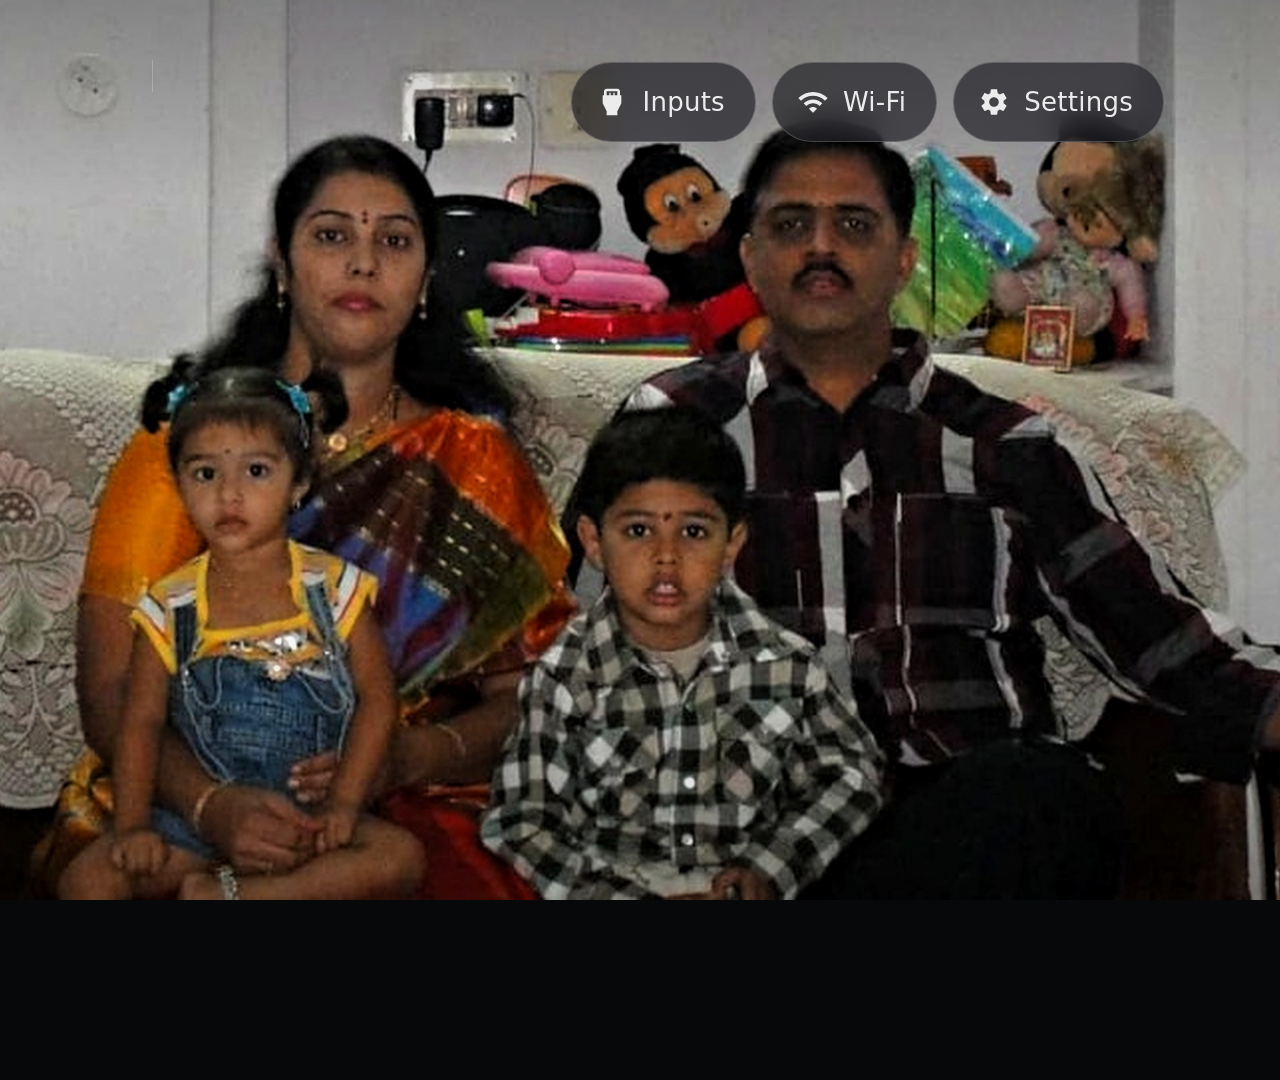
==== app/index.html @ 7e52012f "Checkpoint: Enhanced family wallpaper, neat dock padding, v1.0.9 deployed" ====
<!DOCTYPE html>
<html lang="en">
<head>
  <meta charset="utf-8">
  <title>Home</title>
  <link rel="stylesheet" href="style.css">
</head>
<body>

  <!-- Full-screen cinematic wallpaper -->
  <div id="wallpaper">
    <img id="wallpaperImg" src="assets/wallpaper.jpg?v=5" alt="" />
  </div>

  <!-- Gradient overlay: darkens top (header) and bottom (dock) for readability -->
  <div id="overlay"></div>

  <!-- Ambient colour glow — two layers crossfade for smooth colour transitions -->
  <div id="ambientA" class="ambient"></div>
  <div id="ambientB" class="ambient"></div>

  <!-- ── Header ── clock/date left · pill buttons right ──────────────────── -->
  <header>
    <div id="leftBlock">
      <div id="greeting"></div>
      <div id="timeRow">
        <span id="clock"></span><span id="ampm"></span><span class="divider"></span><span id="date"></span>
      </div>
    </div>
    <div id="topButtons">
      <div class="pill" id="btnInputs">
        <svg viewBox="0 0 24 24"><path d="M18,7V4c0,-1.1 -0.9,-2 -2,-2H8C6.9,2 6,2.9 6,4v3H5v6l3,6v3h8v-3l3,-6V7H18zM8,4h8v3h-2V5h-1v2h-2V5h-1v2H8V4z"/></svg>
        <span>Inputs</span>
      </div>
      <div class="pill" id="btnWifi">
        <svg viewBox="0 0 24 24"><path d="M1,9l2,2c4.97,-4.97 13.030,-4.97 18,0l2,-2C16.93,2.93 7.08,2.93 1,9zM9,17l3,3 3,-3c-1.65,-1.66 -4.34,-1.66 -6,0zM5,13l2,2c2.76,-2.76 7.24,-2.76 10,0l2,-2C15.14,9.14 8.87,9.14 5,13z"/></svg>
        <span id="wifiLabel">Wi-Fi</span>
      </div>
      <div class="pill" id="btnSettings">
        <svg viewBox="0 0 24 24"><path d="M19.14,12.94c0.04,-0.3 0.06,-0.61 0.06,-0.94c0,-0.32 -0.02,-0.64 -0.07,-0.94l2.030,-1.58c0.18,-0.14 0.23,-0.41 0.12,-0.61l-1.92,-3.32c-0.12,-0.22 -0.37,-0.29 -0.59,-0.22l-2.39,0.96c-0.5,-0.38 -1.03,-0.7 -1.62,-0.94L14.4,2.81c-0.04,-0.24 -0.24,-0.41 -0.48,-0.41h-3.84c-0.24,0 -0.43,0.17 -0.47,0.41L9.25,5.35C8.66,5.59 8.12,5.92 7.63,6.29L5.24,5.33c-0.22,-0.08 -0.47,0 -0.59,0.22L2.74,8.87C2.62,9.08 2.66,9.34 2.86,9.48l2.030,1.58C4.84,11.36 4.8,11.69 4.8,12s0.02,0.64 0.07,0.94l-2.030,1.58c-0.18,0.14 -0.23,0.41 -0.12,0.61l1.92,3.32c0.12,0.22 0.37,0.29 0.59,0.22l2.39,-0.96c0.5,0.38 1.03,0.7 1.62,0.94l0.36,2.54c0.05,0.24 0.24,0.41 0.48,0.41h3.84c0.24,0 0.44,-0.17 0.47,-0.41l0.36,-2.54c0.59,-0.24 1.13,-0.56 1.62,-0.94l2.39,0.96c0.22,0.08 0.47,0 0.59,-0.22l1.92,-3.32c0.12,-0.22 0.07,-0.47 -0.12,-0.61L19.14,12.94zM12,15.6c-1.98,0 -3.6,-1.62 -3.6,-3.6s1.62,-3.6 3.6,-3.6s3.6,1.62 3.6,3.6S13.98,15.6 12,15.6z"/></svg>
        <span>Settings</span>
      </div>
    </div>
  </header>

  <!-- Selected dock-app name — appears above the dock, fades when scrolled into grid -->
  <div id="hero"></div>

  <!-- Scrollable stage: glass-morphic dock band · tile grid · focus glass ring -->
  <div id="viewport">
    <div id="stage">
      <div id="dockBand"></div>
      <div id="tiles"></div>
      <div id="glass"></div>
    </div>
  </div>

  <!-- HDMI / Live-TV dropdown -->
  <div id="inputsPanel" class="hidden"></div>

  <!-- Ephemeral toast message -->
  <div id="toast"></div>

  <script src="config.js"></script>
  <script src="apps.js"></script>
  <script src="app.js"></script>
</body>
</html>
---- app/style.css ----
/* ============================================================
   webos-vibehack — Premium UI  (Apple TV-inspired redesign)
   Fixed 1920 × 1080 px canvas — LG webOS 25
   ============================================================ */

/* ── Font ─────────────────────────────────────────────────── */

@font-face {
  font-family: 'Outfit';
  src: url('fonts/outfit.ttf') format('truetype');
  font-weight: 100 900;
}

*, *::before, *::after { box-sizing: border-box; margin: 0; padding: 0; }

html, body {
  width: 1920px;
  height: 1080px;
  overflow: hidden;
  background: #07080a;
  color: #fff;
  font-family: 'Outfit', system-ui, sans-serif;
  cursor: default;
  -webkit-font-smoothing: antialiased;
}

/* ── Cinematic wallpaper ──────────────────────────────────── */

#wallpaper {
  position: absolute;
  inset: 0;
  z-index: 0;
  background: #07070a;
  overflow: hidden;
  will-change: opacity;
  animation: wpFadeIn 600ms ease-out both;
}

#wallpaper img {
  width: 100%;
  height: 100%;
  object-fit: cover;
  display: block;
}

@keyframes wpFadeIn {
  from { opacity: 0; }
  to   { opacity: 1; }
}

/* ── Gradient overlay ─────────────────────────────────────── */
/*  Top band: subtle darkening for header legibility            */
/*  Centre: clear for wallpaper glow                            */
/*  Bottom: gentle darkening for dock contrast                  */

#overlay {
  position: absolute;
  inset: 0;
  z-index: 1;
  pointer-events: none;
  background:
    linear-gradient(
      to bottom,
      rgba(0, 0, 0, 0.28)  0%,
      rgba(0, 0, 0, 0.00) 22%,
      rgba(0, 0, 0, 0.00) 65%,
      rgba(0, 0, 0, 0.18) 100%
    );
}

/* ── Ambient colour glow ──────────────────────────────────── */

.ambient {
  position: absolute;
  inset: 0;
  z-index: 2;
  opacity: 0;
  pointer-events: none;
  transition: opacity 700ms ease;
}

/* ── Header ───────────────────────────────────────────────── */

header {
  position: absolute;
  top: 58px;
  left: 116px;
  right: 116px;
  display: flex;
  justify-content: space-between;
  align-items: flex-start;
  z-index: 10;
  /* entrance animation — fires once on load */
  animation: hdrIn 560ms cubic-bezier(0.25, 0.8, 0.3, 1) 120ms both;
  /* scroll-hide transition — controlled by body.scrolled */
  transition: opacity 300ms ease, transform 380ms cubic-bezier(0.25, 0.8, 0.3, 1);
}

@keyframes hdrIn {
  from { opacity: 0; transform: translateY(-14px); }
  to   { opacity: 1; transform: none; }
}

body.scrolled header {
  opacity: 0;
  transform: translateY(-44px);
  pointer-events: none;
}

/* ── Greeting ─────────────────────────────────────────────── */

#greeting {
  font-size: 18px;
  font-weight: 500;
  letter-spacing: 0.16em;
  text-transform: uppercase;
  color: rgba(255, 255, 255, 0.55);
  margin-left: 4px;
  margin-bottom: 6px;
}

/* ── Time row: clock · am/pm · divider · date ────────────── */

#timeRow {
  display: flex;
  align-items: baseline;
  line-height: 1;
}

#clock {
  font-size: 88px;
  font-weight: 300;
  letter-spacing: -0.04em;
  line-height: 0.94;
  color: #fff;
  text-shadow: 0 2px 28px rgba(0, 0, 0, 0.5);
}

#ampm {
  font-size: 22px;
  font-weight: 400;
  letter-spacing: 0.06em;
  text-transform: uppercase;
  color: rgba(255, 255, 255, 0.65);
  margin: 0 26px 0 10px;
}

.divider {
  width: 1px;
  height: 32px;
  margin: 0 26px 0 0;
  background: rgba(255, 255, 255, 0.22);
  flex-shrink: 0;
  transform: translateY(-4px);
}

#date {
  font-size: 22px;
  font-weight: 400;
  letter-spacing: 0.12em;
  text-transform: uppercase;
  color: rgba(255, 255, 255, 0.65);
  transform: translateY(-4px);
  white-space: pre;
}

/* ── Pill buttons ─────────────────────────────────────────── */

#topButtons { display: flex; gap: 16px; padding-top: 4px; }

.pill {
  display: flex;
  align-items: center;
  height: 80px;
  padding: 0 30px 0 24px;
  border-radius: 40px;
  border: 1px solid rgba(255, 255, 255, 0.18);
  background: rgba(28, 28, 34, 0.65);
  /* backdrop blur — graceful no-op if unsupported on webOS */
  backdrop-filter: blur(16px) saturate(1.4);
  -webkit-backdrop-filter: blur(16px) saturate(1.4);
  color: rgba(255, 255, 255, 0.90);
  font-size: 26px;
  font-weight: 400;
  letter-spacing: 0.01em;
  white-space: nowrap;
  transition:
    background 160ms ease,
    color      160ms ease,
    border-color 160ms ease,
    transform  200ms cubic-bezier(0.34, 1.56, 0.64, 1);
}

.pill svg {
  width: 32px;
  height: 32px;
  margin-right: 14px;
  fill: currentColor;
  flex-shrink: 0;
}

.pill.focused {
  background: rgba(255, 255, 255, 0.98);
  border-color: transparent;
  color: #000;
  transform: scale(1.05);
}

/* ── Hero — selected dock-app name ───────────────────────── */

#hero {
  position: absolute;
  left: 204px;
  font-size: 56px;
  font-weight: 400;
  letter-spacing: 0.01em;
  color: #ffffff;
  white-space: nowrap;
  z-index: 8;
  opacity: 0;
  pointer-events: none;
  text-shadow: 0 2px 24px rgba(0, 0, 0, 0.85), 0 0 12px rgba(0, 0, 0, 0.70);
  transition: opacity 180ms ease, transform 180ms cubic-bezier(0.25, 0.8, 0.3, 1);
}

/* ── Scrollable stage ─────────────────────────────────────── */

#viewport {
  position: absolute;
  inset: 0;
  overflow: hidden;
  z-index: 5;
}

#stage {
  position: absolute;
  inset: 0;
  transition: transform 430ms cubic-bezier(0.25, 0.8, 0.3, 1);
}

/* ── Glassmorphic dock band (hidden for floating icon style) ─ */

#dockBand {
  display: none !important;
}

/* ── App tiles ────────────────────────────────────────────── */

.item {
  position: absolute;
  width: 340px;
  height: 200px;
  opacity: 0;
  transform: translateY(18px);
  transition:
    opacity  360ms ease,
    transform 360ms cubic-bezier(0.2, 0.85, 0.3, 1),
    left 300ms cubic-bezier(0.25, 0.8, 0.3, 1),
    top  300ms cubic-bezier(0.25, 0.8, 0.3, 1);
}

.item.shown { opacity: 1; transform: none; }

/* Dock row — name label is replaced by the hero text */
.item.dock .name { display: none; }

/* ── Card (floating icon tile) ────────────────────────────── */

.card {
  position: relative;
  width: 340px;
  height: 200px;
  border-radius: 30px;
  overflow: hidden;
  background: #18181e;
  /* Floating drop shadow */
  box-shadow:
    0 16px 36px rgba(0, 0, 0, 0.45),
    0  4px 12px rgba(0, 0, 0, 0.25);
  transition:
    transform  240ms cubic-bezier(0.34, 1.40, 0.60, 1),
    box-shadow 240ms ease;
}

/* Subtle inner rim so black icons read against wallpaper */
.card::after {
  content: '';
  position: absolute;
  inset: 0;
  border-radius: 30px;
  box-shadow: inset 0 0 0 1px rgba(255, 255, 255, 0.12);
  pointer-events: none;
}

/* Focus: floats upward and scales with high-end glow */
.item.focused .card {
  transform: scale(1.10);
  box-shadow:
    0 26px 56px rgba(0, 0, 0, 0.60),
    0  6px 18px rgba(0, 0, 0, 0.35);
  transition:
    transform  260ms cubic-bezier(0.34, 1.56, 0.64, 1),
    box-shadow 260ms ease;
}

/* App icon — centered with neat padding so logos breathe and never touch the edges */
.card img {
  position: absolute;
  top: 50%;
  left: 50%;
  height: 70%;
  width: auto;
  max-width: 80%;
  object-fit: contain;
  transform: translate(-50%, -50%);
  will-change: transform;
}

/* Transparent glyph icons (system apps) */
.card.glyph {
  background: rgba(255, 255, 255, 0.14);
  backdrop-filter: blur(20px);
  -webkit-backdrop-filter: blur(20px);
}

.card.glyph img {
  height: 54%;
  max-width: 54%;
}

/* ── App name label (grid rows only) ─────────────────────── */

.name {
  height: 42px;
  margin-top: 14px;
  color: rgba(255, 255, 255, 0.88);
  font-size: 25px;
  font-weight: 400;
  letter-spacing: 0.02em;
  text-align: center;
  white-space: nowrap;
  overflow: hidden;
  text-overflow: ellipsis;
  opacity: 0;
  transform: translateY(-8px);
  transition: opacity 200ms ease, transform 200ms ease;
  text-shadow: 0 1px 10px rgba(0, 0, 0, 0.65);
}

.item.focused .name { opacity: 1; transform: translateY(6px); }

/* ── Tile rearranging ─────────────────────────────────────── */

.item.moving { z-index: 20; }

.item.moving .card {
  box-shadow: 0 28px 64px rgba(0, 0, 0, 0.70);
  animation: wiggle 250ms ease-in-out infinite alternate;
}

@keyframes wiggle {
  from { transform: scale(1.1) rotate(-1.6deg); }
  to   { transform: scale(1.1) rotate( 1.6deg); }
}

body.editing #glass { opacity: 0 !important; }

/* ── Floating glass focus ring ────────────────────────────── */

#glass {
  position: absolute;
  left: 0;
  top: 0;
  border-radius: 44px;
  border: 3.5px solid rgba(255, 255, 255, 0.88);
  background: linear-gradient(
    180deg,
    rgba(255, 255, 255, 0.22)  0%,
    rgba(255, 255, 255, 0.04) 100%
  );
  box-shadow:
    0 0 20px rgba(255, 255, 255, 0.30),
    0 14px 44px rgba(0, 0, 0, 0.50);
  overflow: hidden;
  opacity: 0;
  pointer-events: none;
  /* spring transition — the ring "throws" to the next tile */
  transition: opacity 180ms ease, transform 500ms cubic-bezier(0.25, 1.40, 0.38, 1);
}

/* Top specular highlight inside the glass ring */
#glass::before {
  content: '';
  position: absolute;
  left: 0; right: 0; top: 0;
  height: 44%;
  background: linear-gradient(180deg, rgba(255, 255, 255, 0.38) 0%, rgba(255, 255, 255, 0) 100%);
  border-radius: 44px 44px 0 0;
  pointer-events: none;
}

/* ── Inputs dropdown panel ────────────────────────────────── */

#inputsPanel {
  position: absolute;
  z-index: 20;
  padding: 10px;
  border-radius: 30px;
  border: 1px solid rgba(255, 255, 255, 0.11);
  background: rgba(12, 12, 18, 0.92);
  backdrop-filter: blur(22px);
  -webkit-backdrop-filter: blur(22px);
  box-shadow: 0 16px 56px rgba(0, 0, 0, 0.60);
  transform-origin: top left;
  transition: opacity 200ms ease, transform 220ms cubic-bezier(0.25, 0.8, 0.3, 1);
}

#inputsPanel.hidden {
  opacity: 0;
  transform: translateY(-12px) scaleY(0.93);
  pointer-events: none;
}

.inputRow {
  display: flex;
  align-items: center;
  height: 78px;
  padding: 0 26px;
  border-radius: 22px;
  font-size: 27px;
  font-weight: 400;
  white-space: nowrap;
  color: rgba(255, 255, 255, 0.86);
  transition: background 150ms ease, color 150ms ease;
}

.inputRow svg { width: 36px; height: 36px; margin-right: 18px; fill: currentColor; }

.inputRow.focused { background: rgba(255, 255, 255, 0.94); color: #000; }

.separator { height: 1px; margin: 8px 26px; background: rgba(255, 255, 255, 0.09); }

/* ── Toast ────────────────────────────────────────────────── */

#toast {
  position: absolute;
  left: 50%;
  bottom: 68px;
  padding: 18px 46px;
  border-radius: 34px;
  background: rgba(16, 16, 22, 0.92);
  border: 1px solid rgba(255, 255, 255, 0.09);
  backdrop-filter: blur(18px);
  -webkit-backdrop-filter: blur(18px);
  font-size: 25px;
  font-weight: 400;
  color: rgba(255, 255, 255, 0.90);
  opacity: 0;
  transform: translateX(-50%);
  transition: opacity 200ms ease;
  z-index: 30;
  pointer-events: none;
}

#toast.shown { opacity: 1; }

/* ── Reduced motion ───────────────────────────────────────── */

@media (prefers-reduced-motion: reduce) {
  *, *::before, *::after {
    animation-duration: 0.01ms !important;
    animation-iteration-count: 1 !important;
    transition-duration: 0.01ms !important;
  }
}
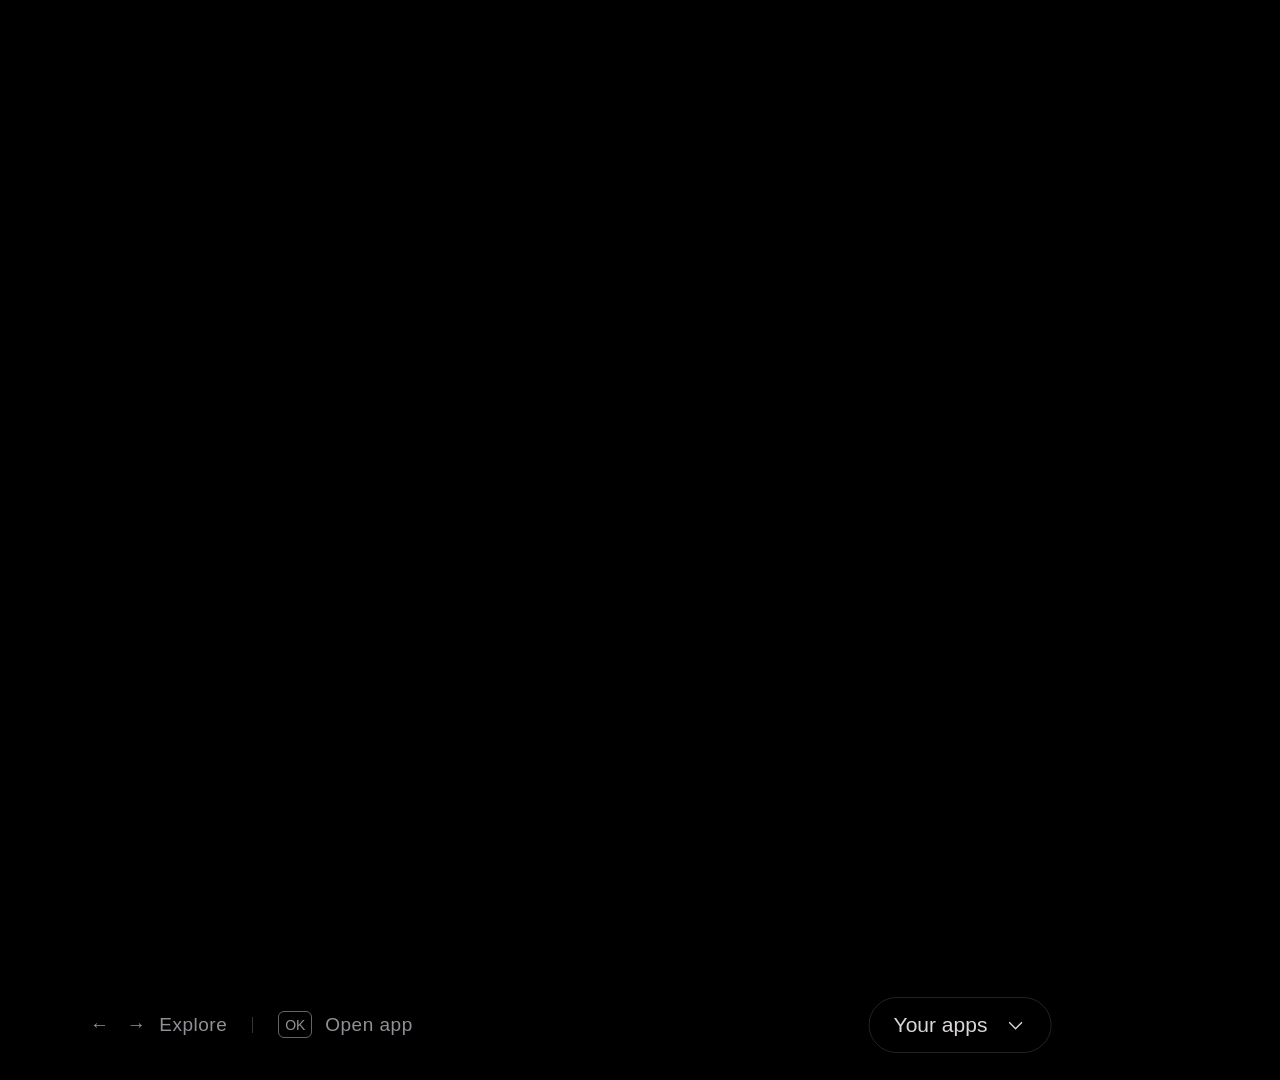
==== commit 7ed4d653: "Release cinematic webOS launcher redesign v1.2.0" ====
--- a/app/index.html
+++ b/app/index.html
@@ -2,67 +2,67 @@
 <html lang="en">
 <head>
   <meta charset="utf-8">
-  <title>Home</title>
+  <meta name="viewport" content="width=device-width, initial-scale=1">
+  <meta name="color-scheme" content="dark">
+  <title>Home — Cinema</title>
   <link rel="stylesheet" href="style.css">
 </head>
 <body>
-
-  <!-- Full-screen cinematic wallpaper -->
-  <div id="wallpaper">
-    <img id="wallpaperImg" src="assets/wallpaper.jpg?v=5" alt="" />
-  </div>
-
-  <!-- Gradient overlay: darkens top (header) and bottom (dock) for readability -->
-  <div id="overlay"></div>
-
-  <!-- Ambient colour glow — two layers crossfade for smooth colour transitions -->
-  <div id="ambientA" class="ambient"></div>
-  <div id="ambientB" class="ambient"></div>
-
-  <!-- ── Header ── clock/date left · pill buttons right ──────────────────── -->
+ <main id="shell">
+  <svg width="0" height="0" aria-hidden="true" style="position:absolute">
+   <defs>
+    <!-- Bloom only at the alpha contour: keep faces and clothing sharp. -->
+    <filter id="characterBloom" x="-15%" y="-15%" width="130%" height="130%" color-interpolation-filters="sRGB">
+     <feGaussianBlur in="SourceGraphic" stdDeviation="8" result="soft"/>
+     <feMorphology in="SourceAlpha" operator="erode" radius="18" result="core"/>
+     <feComposite in="soft" in2="core" operator="out"/>
+    </filter>
+   </defs>
+  </svg>
+  <section id="characterGallery" aria-label="Character showcase">
+   <div id="characterStage"></div>
+   <div id="characterTargets" aria-label="Choose a character"></div>
+   <footer class="showcase-footer">
+    <span class="navigation-hint"><span aria-hidden="true">← &nbsp; →</span> Explore <i></i> <span class="keycap">OK</span> Open app</span>
+    <button id="showApps" class="section-link" type="button">Your apps <svg viewBox="0 0 24 24" aria-hidden="true"><path d="m5 9 7 7 7-7"/></svg></button>
+    <span class="section-index" aria-hidden="true"><b>01</b> / 02</span>
+   </footer>
+  </section>
+  <section id="dashboard" aria-label="Applications" aria-hidden="true">
+   <div class="dashboard-atmosphere" aria-hidden="true"></div>
   <header>
     <div id="leftBlock">
-      <div id="greeting"></div>
+      <div id="greeting" hidden></div>
       <div id="timeRow">
         <span id="clock"></span><span id="ampm"></span><span class="divider"></span><span id="date"></span>
       </div>
     </div>
     <div id="topButtons">
-      <div class="pill" id="btnInputs">
+      <button type="button" class="pill" id="btnInputs" tabindex="-1">
         <svg viewBox="0 0 24 24"><path d="M18,7V4c0,-1.1 -0.9,-2 -2,-2H8C6.9,2 6,2.9 6,4v3H5v6l3,6v3h8v-3l3,-6V7H18zM8,4h8v3h-2V5h-1v2h-2V5h-1v2H8V4z"/></svg>
         <span>Inputs</span>
-      </div>
-      <div class="pill" id="btnWifi">
+      </button>
+      <button type="button" class="pill" id="btnWifi" tabindex="-1">
         <svg viewBox="0 0 24 24"><path d="M1,9l2,2c4.97,-4.97 13.030,-4.97 18,0l2,-2C16.93,2.93 7.08,2.93 1,9zM9,17l3,3 3,-3c-1.65,-1.66 -4.34,-1.66 -6,0zM5,13l2,2c2.76,-2.76 7.24,-2.76 10,0l2,-2C15.14,9.14 8.87,9.14 5,13z"/></svg>
         <span id="wifiLabel">Wi-Fi</span>
-      </div>
-      <div class="pill" id="btnSettings">
+      </button>
+      <button type="button" class="pill" id="btnSettings" tabindex="-1">
         <svg viewBox="0 0 24 24"><path d="M19.14,12.94c0.04,-0.3 0.06,-0.61 0.06,-0.94c0,-0.32 -0.02,-0.64 -0.07,-0.94l2.030,-1.58c0.18,-0.14 0.23,-0.41 0.12,-0.61l-1.92,-3.32c-0.12,-0.22 -0.37,-0.29 -0.59,-0.22l-2.39,0.96c-0.5,-0.38 -1.03,-0.7 -1.62,-0.94L14.4,2.81c-0.04,-0.24 -0.24,-0.41 -0.48,-0.41h-3.84c-0.24,0 -0.43,0.17 -0.47,0.41L9.25,5.35C8.66,5.59 8.12,5.92 7.63,6.29L5.24,5.33c-0.22,-0.08 -0.47,0 -0.59,0.22L2.74,8.87C2.62,9.08 2.66,9.34 2.86,9.48l2.030,1.58C4.84,11.36 4.8,11.69 4.8,12s0.02,0.64 0.07,0.94l-2.030,1.58c-0.18,0.14 -0.23,0.41 -0.12,0.61l1.92,3.32c0.12,0.22 0.37,0.29 0.59,0.22l2.39,-0.96c0.5,0.38 1.03,0.7 1.62,0.94l0.36,2.54c0.05,0.24 0.24,0.41 0.48,0.41h3.84c0.24,0 0.44,-0.17 0.47,-0.41l0.36,-2.54c0.59,-0.24 1.13,-0.56 1.62,-0.94l2.39,0.96c0.22,0.08 0.47,0 0.59,-0.22l1.92,-3.32c0.12,-0.22 0.07,-0.47 -0.12,-0.61L19.14,12.94zM12,15.6c-1.98,0 -3.6,-1.62 -3.6,-3.6s1.62,-3.6 3.6,-3.6s3.6,1.62 3.6,3.6S13.98,15.6 12,15.6z"/></svg>
         <span>Settings</span>
-      </div>
+      </button>
     </div>
   </header>
-
-  <!-- Selected dock-app name — appears above the dock, fades when scrolled into grid -->
-  <div id="hero"></div>
-
-  <!-- Scrollable stage: glass-morphic dock band · tile grid · focus glass ring -->
-  <div id="viewport">
-    <div id="stage">
-      <div id="dockBand"></div>
-      <div id="tiles"></div>
-      <div id="glass"></div>
-    </div>
-  </div>
-
-  <!-- HDMI / Live-TV dropdown -->
-  <div id="inputsPanel" class="hidden"></div>
-
-  <!-- Ephemeral toast message -->
-  <div id="toast"></div>
-
-  <script src="config.js"></script>
-  <script src="apps.js"></script>
-  <script src="app.js"></script>
+   <div class="dashboard-heading"><button id="showCharacters" type="button" class="section-link"><svg viewBox="0 0 24 24" aria-hidden="true"><path d="m5 15 7-7 7 7"/></svg> Back to cinema</button><h1>Your apps<span id="appCount"></span></h1></div>
+   <div id="viewport"><div id="stage"><div id="tiles"></div></div></div>
+   <p id="emptyApps" hidden>No apps available. Run the existing app sync on your computer.</p>
+   <footer class="dashboard-footer"><span>Hold <span class="keycap">OK</span> to rearrange <i></i> <span aria-hidden="true">←</span> at row start for settings</span><span id="appPosition"></span><span class="section-index" aria-hidden="true">01 / <b>02</b></span></footer>
+  </section>
+  <div id="inputsPanel" class="hidden" role="menu" aria-label="Inputs"></div>
+  <div id="toast" role="status" aria-live="polite"></div>
+ </main>
+ <script src="config.js"></script>
+ <script src="characters.js"></script>
+ <script src="apps.js"></script>
+ <script src="app.js"></script>
 </body>
 </html>
--- a/app/style.css
+++ b/app/style.css
@@ -1,475 +1,727 @@
-/* ============================================================
-   webos-vibehack — Premium UI  (Apple TV-inspired redesign)
-   Fixed 1920 × 1080 px canvas — LG webOS 25
-   ============================================================ */
-
-/* ── Font ─────────────────────────────────────────────────── */
-
+/* Cinema: a 1920 × 1080 logical stage, scaled as a unit for desktop / 4K. */
 @font-face {
-  font-family: 'Outfit';
-  src: url('fonts/outfit.ttf') format('truetype');
-  font-weight: 100 900;
-}
-
-*, *::before, *::after { box-sizing: border-box; margin: 0; padding: 0; }
-
-html, body {
-  width: 1920px;
-  height: 1080px;
-  overflow: hidden;
-  background: #07080a;
-  color: #fff;
-  font-family: 'Outfit', system-ui, sans-serif;
-  cursor: default;
-  -webkit-font-smoothing: antialiased;
-}
-
-/* ── Cinematic wallpaper ──────────────────────────────────── */
-
-#wallpaper {
-  position: absolute;
-  inset: 0;
-  z-index: 0;
-  background: #07070a;
-  overflow: hidden;
-  will-change: opacity;
-  animation: wpFadeIn 600ms ease-out both;
-}
-
-#wallpaper img {
-  width: 100%;
-  height: 100%;
-  object-fit: cover;
-  display: block;
-}
-
-@keyframes wpFadeIn {
-  from { opacity: 0; }
-  to   { opacity: 1; }
-}
-
-/* ── Gradient overlay ─────────────────────────────────────── */
-/*  Top band: subtle darkening for header legibility            */
-/*  Centre: clear for wallpaper glow                            */
-/*  Bottom: gentle darkening for dock contrast                  */
-
-#overlay {
-  position: absolute;
-  inset: 0;
-  z-index: 1;
-  pointer-events: none;
-  background:
-    linear-gradient(
-      to bottom,
-      rgba(0, 0, 0, 0.28)  0%,
-      rgba(0, 0, 0, 0.00) 22%,
-      rgba(0, 0, 0, 0.00) 65%,
-      rgba(0, 0, 0, 0.18) 100%
-    );
-}
-
-/* ── Ambient colour glow ──────────────────────────────────── */
-
-.ambient {
-  position: absolute;
-  inset: 0;
-  z-index: 2;
-  opacity: 0;
-  pointer-events: none;
-  transition: opacity 700ms ease;
-}
-
-/* ── Header ───────────────────────────────────────────────── */
+  font-family:Outfit;
+  src:url('fonts/outfit.ttf') format('truetype');
+  font-weight:100 900;
+  font-display:swap
+}
+
+*,*::before,*::after {
+  box-sizing:border-box;
+  margin:0;
+  padding:0
+}
+
+html,body {
+  width:100%;
+  height:100%;
+  overflow:hidden;
+  background:#000;
+  color:#f5f2f3;
+  font-family:Outfit,Arial,sans-serif;
+  -webkit-font-smoothing:antialiased
+}
+
+button {
+  font:inherit;
+  color:inherit;
+  border:0;
+  background:none;
+  cursor:pointer
+}
+
+button:focus {
+  outline:none
+}
+
+button:focus-visible {
+  outline:2px solid #fff;
+  outline-offset:8px
+}
+
+[hidden] {
+  display:none!important
+}
+
+#shell {
+  position:absolute;
+  width:1920px;
+  height:1080px;
+  overflow:hidden;
+  transform-origin:top left;
+  background:#000
+}
+
+#characterGallery,#dashboard {
+  position:absolute;
+  inset:0;
+  transition:opacity 650ms ease,transform 650ms cubic-bezier(.22,.8,.22,1),visibility 650ms
+}
+
+#characterGallery {
+  z-index:2;
+  opacity:1;
+  transform:translateY(0)
+}
+
+#dashboard {
+  z-index:1;
+  opacity:0;
+  transform:translateY(115px);
+  visibility:hidden;
+  pointer-events:none
+}
+
+body.apps-screen #characterGallery {
+  opacity:0;
+  transform:translateY(-115px);
+  visibility:hidden;
+  pointer-events:none
+}
+
+body.apps-screen #dashboard {
+  opacity:1;
+  transform:translateY(0);
+  visibility:visible;
+  pointer-events:auto
+}
+
+#characterStage,#characterTargets {
+  position:absolute;
+  inset:0;
+  pointer-events:none
+}
+
+.char-item {
+  position:absolute;
+  top:0;
+  left:var(--left);
+  width:var(--width);
+  height:1000px;
+  z-index:var(--layer);
+  pointer-events:none
+}
+
+.char-figure {
+  position:absolute;
+  top:var(--top);
+  width:100%;
+  height:var(--height);
+  transform-origin:50% 90%;
+  transition:transform 320ms cubic-bezier(.2,.8,.2,1),opacity 320ms;
+  animation:figure-in 420ms cubic-bezier(.2,.8,.2,1) backwards;
+  animation-delay:var(--delay)
+}
+
+@keyframes figure-in {
+  from {
+    opacity:0;
+    translate:0 22px
+  }
+
+  to {
+    opacity:1;
+    translate:0 0
+  }
+
+}
+
+.char-cutout-wrap {
+  position:absolute;
+  inset:0;
+  -webkit-mask-image:linear-gradient(#000 0%,#000 82%,transparent 100%);
+  mask-image:linear-gradient(#000 0%,#000 82%,transparent 100%)
+}
+
+.char-img,.char-bloom {
+  position:absolute;
+  inset:0;
+  width:100%;
+  height:100%;
+  object-fit:contain;
+  pointer-events:none
+}
+
+.char-img {
+  filter:saturate(.58) brightness(.79);
+  transition:filter 300ms
+}
+
+.char-bloom {
+  opacity:0;
+  filter:url(#characterBloom) drop-shadow(0 0 12px var(--accent));
+  mix-blend-mode:screen;
+  z-index:1;
+  transition:opacity 320ms
+}
+
+.char-aura {
+  position:absolute;
+  inset:8% 14% 9%;
+  background:radial-gradient(ellipse,var(--glow) 0%,transparent 68%);
+  opacity:0;
+  transform:scale(.92);
+  transition:opacity 320ms,transform 320ms
+}
+
+.char-item.focused {
+  z-index:9
+}
+
+.char-item.focused .char-figure {
+  transform:translateY(-10px) scale(1.035)
+}
+
+.char-item.focused .char-img {
+  filter:saturate(1.04) brightness(1.03)
+}
+
+.char-item.focused .char-bloom {
+  opacity:.62
+}
+
+.char-item.focused .char-aura {
+  opacity:.12;
+  transform:scale(1.06)
+}
+
+body.in-characters .char-item:not(.focused) .char-img {
+  filter:saturate(.5) brightness(.62)
+}
+
+.char-brand {
+  position:absolute;
+  top:58px;
+  left:var(--label-x);
+  width:156px;
+  height:52px;
+  object-fit:contain;
+  transform:translate(-50%,12px);
+  opacity:0;
+  transition:opacity 250ms,transform 300ms
+}
+
+.char-title-wrap {
+  position:absolute;
+  top:815px;
+  left:var(--label-x);
+  width:310px;
+  height:132px;
+  transform:translate(-50%,16px) scale(.97);
+  opacity:0;
+  display:flex;
+  align-items:center;
+  justify-content:center;
+  transition:opacity 250ms,transform 300ms;
+  filter:drop-shadow(0 5px 15px #000)
+}
+
+.char-title {
+  max-width:100%;
+  max-height:100%;
+  object-fit:contain
+}
+
+.char-title-fallback {
+  font-size:27px;
+  font-weight:400;
+  text-align:center;
+  line-height:1.15
+}
+
+.char-item[data-id="joe"] .char-title {
+  max-width:205px;
+  max-height:100px
+}
+
+.char-item[data-id="rengoku"] .char-title {
+  max-height:145px;
+  filter:invert(1) hue-rotate(180deg)
+}
+
+.char-item[data-id="benjamin"] .char-title {
+  filter:brightness(1.6);
+  max-height:150px
+}
+
+.char-item[data-id="hannah"] .char-brand {
+  filter:brightness(0) invert(1)
+}
+
+.char-item.focused .char-brand {
+  opacity:1;
+  transform:translate(-50%,0)
+}
+
+.char-item.focused .char-title-wrap {
+  opacity:1;
+  transform:translate(-50%,0) scale(1)
+}
+
+.char-hit {
+  position:absolute;
+  top:140px;
+  height:790px;
+  pointer-events:auto;
+  border-radius:90px;
+  outline:none!important
+}
+
+.char-hit:focus-visible::after {
+  content:'';
+  position:absolute;
+  bottom:-18px;
+  left:calc(50% - 20px);
+  width:40px;
+  height:2px;
+  background:#fff
+}
+
+body.apps-screen .char-hit {
+  pointer-events:none
+}
+
+.char-item.launching .char-figure {
+  transform:translateY(-16px) scale(1.065)
+}
+
+.char-item.launching .char-bloom {
+  opacity:1
+}
+
+.char-item.launching .char-brand {
+  transform:translate(-50%,-5px) scale(1.1)
+}
+
+body.char-launching .char-item:not(.launching) .char-img {
+  filter:saturate(.4) brightness(.28)
+}
+
+body.apps-screen .char-bloom,body.apps-screen .char-aura {
+  opacity:0
+}
+
+.showcase-footer,.dashboard-footer {
+  position:absolute;
+  left:90px;
+  right:90px;
+  bottom:42px;
+  display:flex;
+  justify-content:space-between;
+  align-items:center;
+  color:#929096;
+  font-size:20px;
+  letter-spacing:.025em
+}
+
+.showcase-footer {
+  z-index:15
+}
+
+.navigation-hint {
+  display:flex;
+  align-items:center;
+  gap:13px;
+  font-size:19px
+}
+
+i {
+  display:inline-block;
+  width:1px;
+  height:16px;
+  background:#383238;
+  margin:0 12px;
+  vertical-align:middle
+}
+
+.keycap {
+  display:inline-flex;
+  align-items:center;
+  justify-content:center;
+  min-width:34px;
+  height:27px;
+  padding:0 5px;
+  border:1px solid #686169;
+  border-radius:6px;
+  font-size:14px;
+  letter-spacing:0
+}
+
+.section-link {
+  display:flex;
+  align-items:center;
+  gap:17px;
+  font-size:21px;
+  color:#dbd6da;
+  padding:15px 24px;
+  border:1px solid #ffffff22;
+  border-radius:40px;
+  transition:background 240ms,transform 240ms
+}
+
+.section-link:hover,.section-link.focused {
+  background:#ffffff12;
+  transform:translateY(-3px)
+}
+
+.section-link svg {
+  width:22px;
+  height:22px;
+  fill:none;
+  stroke:currentColor;
+  stroke-width:1.5
+}
+
+.showcase-footer .section-link {
+  position:absolute;
+  left:50%;
+  transform:translateX(-50%)
+}
+
+.showcase-footer .section-link:hover {
+  transform:translateX(-50%) translateY(-3px)
+}
+
+.section-index {
+  font-size:16px;
+  letter-spacing:.2em;
+  color:#666067
+}
+
+.section-index b {
+  font-weight:500;
+  color:#ddd5da
+}
+
+.dashboard-atmosphere {
+  position:absolute;
+  inset:0;
+  background:radial-gradient(ellipse 1050px 720px at 42% 48%,#350610 0%,#190308 48%,transparent 85%),radial-gradient(ellipse 800px 460px at 88% 88%,#350610 0%,transparent 80%),#090104;
+  pointer-events:none
+}
 
 header {
-  position: absolute;
-  top: 58px;
-  left: 116px;
-  right: 116px;
-  display: flex;
-  justify-content: space-between;
-  align-items: flex-start;
-  z-index: 10;
-  /* entrance animation — fires once on load */
-  animation: hdrIn 560ms cubic-bezier(0.25, 0.8, 0.3, 1) 120ms both;
-  /* scroll-hide transition — controlled by body.scrolled */
-  transition: opacity 300ms ease, transform 380ms cubic-bezier(0.25, 0.8, 0.3, 1);
-}
-
-@keyframes hdrIn {
-  from { opacity: 0; transform: translateY(-14px); }
-  to   { opacity: 1; transform: none; }
-}
-
-body.scrolled header {
-  opacity: 0;
-  transform: translateY(-44px);
-  pointer-events: none;
-}
-
-/* ── Greeting ─────────────────────────────────────────────── */
-
-#greeting {
-  font-size: 18px;
-  font-weight: 500;
-  letter-spacing: 0.16em;
-  text-transform: uppercase;
-  color: rgba(255, 255, 255, 0.55);
-  margin-left: 4px;
-  margin-bottom: 6px;
-}
-
-/* ── Time row: clock · am/pm · divider · date ────────────── */
+  position:absolute;
+  top:60px;
+  left:116px;
+  right:116px;
+  display:flex;
+  align-items:center;
+  justify-content:space-between;
+  z-index:5
+}
 
 #timeRow {
-  display: flex;
-  align-items: baseline;
-  line-height: 1;
+  display:flex;
+  align-items:baseline;
+  gap:10px
 }
 
 #clock {
-  font-size: 88px;
-  font-weight: 300;
-  letter-spacing: -0.04em;
-  line-height: 0.94;
-  color: #fff;
-  text-shadow: 0 2px 28px rgba(0, 0, 0, 0.5);
+  font-size:33px;
+  font-weight:300;
+  letter-spacing:-.02em
 }
 
 #ampm {
-  font-size: 22px;
-  font-weight: 400;
-  letter-spacing: 0.06em;
-  text-transform: uppercase;
-  color: rgba(255, 255, 255, 0.65);
-  margin: 0 26px 0 10px;
+  font-size:15px;
+  color:#a49ba1;
+  text-transform:uppercase
 }
 
 .divider {
-  width: 1px;
-  height: 32px;
-  margin: 0 26px 0 0;
-  background: rgba(255, 255, 255, 0.22);
-  flex-shrink: 0;
-  transform: translateY(-4px);
+  width:1px;
+  height:19px;
+  background:#ffffff22;
+  margin:0 15px
 }
 
 #date {
-  font-size: 22px;
-  font-weight: 400;
-  letter-spacing: 0.12em;
-  text-transform: uppercase;
-  color: rgba(255, 255, 255, 0.65);
-  transform: translateY(-4px);
-  white-space: pre;
-}
-
-/* ── Pill buttons ─────────────────────────────────────────── */
-
-#topButtons { display: flex; gap: 16px; padding-top: 4px; }
+  font-size:18px;
+  color:#a49ba1
+}
+
+#topButtons {
+  display:flex;
+  gap:14px
+}
 
 .pill {
-  display: flex;
-  align-items: center;
-  height: 80px;
-  padding: 0 30px 0 24px;
-  border-radius: 40px;
-  border: 1px solid rgba(255, 255, 255, 0.18);
-  background: rgba(28, 28, 34, 0.65);
-  /* backdrop blur — graceful no-op if unsupported on webOS */
-  backdrop-filter: blur(16px) saturate(1.4);
-  -webkit-backdrop-filter: blur(16px) saturate(1.4);
-  color: rgba(255, 255, 255, 0.90);
-  font-size: 26px;
-  font-weight: 400;
-  letter-spacing: 0.01em;
-  white-space: nowrap;
-  transition:
-    background 160ms ease,
-    color      160ms ease,
-    border-color 160ms ease,
-    transform  200ms cubic-bezier(0.34, 1.56, 0.64, 1);
+  display:flex;
+  align-items:center;
+  height:58px;
+  padding:0 22px;
+  border:1px solid #ffffff18;
+  border-radius:30px;
+  background:#17101599;
+  font-size:20px;
+  max-width:320px;
+  transition:transform 240ms,background 240ms
 }
 
 .pill svg {
-  width: 32px;
-  height: 32px;
-  margin-right: 14px;
-  fill: currentColor;
-  flex-shrink: 0;
+  width:23px;
+  height:23px;
+  margin-right:11px;
+  fill:currentColor;
+  flex-shrink:0
+}
+
+.pill span {
+  overflow:hidden;
+  text-overflow:ellipsis;
+  white-space:nowrap
 }
 
 .pill.focused {
-  background: rgba(255, 255, 255, 0.98);
-  border-color: transparent;
-  color: #000;
-  transform: scale(1.05);
-}
-
-/* ── Hero — selected dock-app name ───────────────────────── */
-
-#hero {
-  position: absolute;
-  left: 204px;
-  font-size: 56px;
-  font-weight: 400;
-  letter-spacing: 0.01em;
-  color: #ffffff;
-  white-space: nowrap;
-  z-index: 8;
-  opacity: 0;
-  pointer-events: none;
-  text-shadow: 0 2px 24px rgba(0, 0, 0, 0.85), 0 0 12px rgba(0, 0, 0, 0.70);
-  transition: opacity 180ms ease, transform 180ms cubic-bezier(0.25, 0.8, 0.3, 1);
-}
-
-/* ── Scrollable stage ─────────────────────────────────────── */
+  background:#eee8ec;
+  color:#17080c;
+  transform:translateY(-3px)
+}
+
+.dashboard-heading {
+  position:absolute;
+  top:175px;
+  left:196px;
+  right:196px
+}
+
+.dashboard-heading .section-link {
+  padding:0;
+  border:0;
+  font-size:18px;
+  color:#ad8c96;
+  gap:10px;
+  display:inline-flex
+}
+
+h1 {
+  margin-top:22px;
+  font-size:48px;
+  font-weight:350;
+  letter-spacing:-.025em
+}
+
+#appCount {
+  font-size:18px;
+  color:#a1808c;
+  display:inline-block;
+  margin-left:20px;
+  vertical-align:middle;
+  letter-spacing:0;
+  font-weight:400
+}
 
 #viewport {
-  position: absolute;
-  inset: 0;
-  overflow: hidden;
-  z-index: 5;
+  position:absolute;
+  top:300px;
+  left:0;
+  right:0;
+  bottom:115px;
+  overflow:hidden;
+  -webkit-mask-image:linear-gradient(transparent,#000 30px,#000 calc(100% - 40px),transparent);
+  mask-image:linear-gradient(transparent,#000 30px,#000 calc(100% - 40px),transparent)
 }
 
 #stage {
-  position: absolute;
-  inset: 0;
-  transition: transform 430ms cubic-bezier(0.25, 0.8, 0.3, 1);
-}
-
-/* ── Glassmorphic dock band (hidden for floating icon style) ─ */
-
-#dockBand {
-  display: none !important;
-}
-
-/* ── App tiles ────────────────────────────────────────────── */
+  position:absolute;
+  top:-300px;
+  width:1920px;
+  height:1080px;
+  transition:transform 380ms cubic-bezier(.2,.8,.2,1)
+}
 
 .item {
-  position: absolute;
-  width: 340px;
-  height: 200px;
-  opacity: 0;
-  transform: translateY(18px);
-  transition:
-    opacity  360ms ease,
-    transform 360ms cubic-bezier(0.2, 0.85, 0.3, 1),
-    left 300ms cubic-bezier(0.25, 0.8, 0.3, 1),
-    top  300ms cubic-bezier(0.25, 0.8, 0.3, 1);
-}
-
-.item.shown { opacity: 1; transform: none; }
-
-/* Dock row — name label is replaced by the hero text */
-.item.dock .name { display: none; }
-
-/* ── Card (floating icon tile) ────────────────────────────── */
+  position:absolute;
+  width:var(--tile-w,340px);
+  height:200px;
+  cursor:pointer;
+  opacity:1;
+  transition:left 250ms,top 250ms;
+  outline:none
+}
 
 .card {
-  position: relative;
-  width: 340px;
-  height: 200px;
-  border-radius: 30px;
-  overflow: hidden;
-  background: #18181e;
-  /* Floating drop shadow */
-  box-shadow:
-    0 16px 36px rgba(0, 0, 0, 0.45),
-    0  4px 12px rgba(0, 0, 0, 0.25);
-  transition:
-    transform  240ms cubic-bezier(0.34, 1.40, 0.60, 1),
-    box-shadow 240ms ease;
-}
-
-/* Subtle inner rim so black icons read against wallpaper */
-.card::after {
-  content: '';
-  position: absolute;
-  inset: 0;
-  border-radius: 30px;
-  box-shadow: inset 0 0 0 1px rgba(255, 255, 255, 0.12);
-  pointer-events: none;
-}
-
-/* Focus: floats upward and scales with high-end glow */
+  position:relative;
+  width:100%;
+  height:100%;
+  border-radius:29px;
+  border:1px solid #ffffff24;
+  background:linear-gradient(145deg,#ffffff09,transparent 65%),rgba(18,15,19,.76);
+  box-shadow:inset 0 1px 0 #ffffff0a,0 22px 45px #0007;
+  transition:transform 260ms cubic-bezier(.2,.8,.2,1),border-color 260ms,box-shadow 260ms;
+  overflow:hidden
+}
+
+.card::before {
+  content:'';
+  position:absolute;
+  inset:0;
+  background:radial-gradient(ellipse at 50% 100%,rgba(var(--reflection,150,35,65),.18),transparent 75%);
+  opacity:.25;
+  transition:opacity 260ms
+}
+
+.card img {
+  position:absolute;
+  left:50%;
+  top:50%;
+  width:130px;
+  height:130px;
+  object-fit:contain;
+  transform:translate(-50%,-50%);
+  border-radius:21px
+}
+
+.item.focused {
+  z-index:3
+}
+
 .item.focused .card {
-  transform: scale(1.10);
-  box-shadow:
-    0 26px 56px rgba(0, 0, 0, 0.60),
-    0  6px 18px rgba(0, 0, 0, 0.35);
-  transition:
-    transform  260ms cubic-bezier(0.34, 1.56, 0.64, 1),
-    box-shadow 260ms ease;
-}
-
-/* App icon — centered with neat padding so logos breathe and never touch the edges */
-.card img {
-  position: absolute;
-  top: 50%;
-  left: 50%;
-  height: 70%;
-  width: auto;
-  max-width: 80%;
-  object-fit: contain;
-  transform: translate(-50%, -50%);
-  will-change: transform;
-}
-
-/* Transparent glyph icons (system apps) */
-.card.glyph {
-  background: rgba(255, 255, 255, 0.14);
-  backdrop-filter: blur(20px);
-  -webkit-backdrop-filter: blur(20px);
-}
-
-.card.glyph img {
-  height: 54%;
-  max-width: 54%;
-}
-
-/* ── App name label (grid rows only) ─────────────────────── */
+  transform:translateY(-9px) scale(1.045);
+  border-color:#e5cbd6b3;
+  box-shadow:inset 0 1px 0 #ffffff20,0 32px 50px #0009,0 0 35px #800a2226
+}
+
+.item.focused .card::before {
+  opacity:1
+}
 
 .name {
-  height: 42px;
-  margin-top: 14px;
-  color: rgba(255, 255, 255, 0.88);
-  font-size: 25px;
-  font-weight: 400;
-  letter-spacing: 0.02em;
-  text-align: center;
-  white-space: nowrap;
-  overflow: hidden;
-  text-overflow: ellipsis;
-  opacity: 0;
-  transform: translateY(-8px);
-  transition: opacity 200ms ease, transform 200ms ease;
-  text-shadow: 0 1px 10px rgba(0, 0, 0, 0.65);
-}
-
-.item.focused .name { opacity: 1; transform: translateY(6px); }
-
-/* ── Tile rearranging ─────────────────────────────────────── */
-
-.item.moving { z-index: 20; }
+  font-size:24px;
+  color:#eae1e5;
+  text-align:center;
+  margin-top:20px;
+  opacity:0;
+  transform:translateY(5px);
+  transition:opacity 240ms,transform 240ms;
+  white-space:nowrap;
+  overflow:hidden;
+  text-overflow:ellipsis;
+  padding:0 4px
+}
+
+.item.focused .name,.item.icon-missing .name {
+  opacity:1;
+  transform:translateY(0)
+}
+
+.item.launching .card {
+  transform:translateY(-12px) scale(1.075);
+  border-color:#fff
+}
 
 .item.moving .card {
-  box-shadow: 0 28px 64px rgba(0, 0, 0, 0.70);
-  animation: wiggle 250ms ease-in-out infinite alternate;
-}
-
-@keyframes wiggle {
-  from { transform: scale(1.1) rotate(-1.6deg); }
-  to   { transform: scale(1.1) rotate( 1.6deg); }
-}
-
-body.editing #glass { opacity: 0 !important; }
-
-/* ── Floating glass focus ring ────────────────────────────── */
-
-#glass {
-  position: absolute;
-  left: 0;
-  top: 0;
-  border-radius: 44px;
-  border: 3.5px solid rgba(255, 255, 255, 0.88);
-  background: linear-gradient(
-    180deg,
-    rgba(255, 255, 255, 0.22)  0%,
-    rgba(255, 255, 255, 0.04) 100%
-  );
-  box-shadow:
-    0 0 20px rgba(255, 255, 255, 0.30),
-    0 14px 44px rgba(0, 0, 0, 0.50);
-  overflow: hidden;
-  opacity: 0;
-  pointer-events: none;
-  /* spring transition — the ring "throws" to the next tile */
-  transition: opacity 180ms ease, transform 500ms cubic-bezier(0.25, 1.40, 0.38, 1);
-}
-
-/* Top specular highlight inside the glass ring */
-#glass::before {
-  content: '';
-  position: absolute;
-  left: 0; right: 0; top: 0;
-  height: 44%;
-  background: linear-gradient(180deg, rgba(255, 255, 255, 0.38) 0%, rgba(255, 255, 255, 0) 100%);
-  border-radius: 44px 44px 0 0;
-  pointer-events: none;
-}
-
-/* ── Inputs dropdown panel ────────────────────────────────── */
+  border:2px dashed #f0dbe3;
+  transform:translateY(-12px) scale(1.06)
+}
+
+.item.moving .name::after {
+  content:' · Move'
+}
+
+#emptyApps {
+  position:absolute;
+  top:510px;
+  left:250px;
+  right:250px;
+  text-align:center;
+  font-size:25px;
+  color:#bba9b2
+}
+
+.dashboard-footer {
+  bottom:45px;
+  font-size:18px
+}
+
+#appPosition {
+  position:absolute;
+  left:50%;
+  transform:translateX(-50%);
+  font-size:16px;
+  color:#b599a4;
+  letter-spacing:.12em
+}
 
 #inputsPanel {
-  position: absolute;
-  z-index: 20;
-  padding: 10px;
-  border-radius: 30px;
-  border: 1px solid rgba(255, 255, 255, 0.11);
-  background: rgba(12, 12, 18, 0.92);
-  backdrop-filter: blur(22px);
-  -webkit-backdrop-filter: blur(22px);
-  box-shadow: 0 16px 56px rgba(0, 0, 0, 0.60);
-  transform-origin: top left;
-  transition: opacity 200ms ease, transform 220ms cubic-bezier(0.25, 0.8, 0.3, 1);
+  position:absolute;
+  z-index:30;
+  padding:10px;
+  border-radius:24px;
+  border:1px solid #ffffff26;
+  background:#180e14;
+  box-shadow:0 18px 65px #000b;
+  transition:opacity 180ms,transform 180ms
 }
 
 #inputsPanel.hidden {
-  opacity: 0;
-  transform: translateY(-12px) scaleY(0.93);
-  pointer-events: none;
+  visibility:hidden;
+  opacity:0;
+  transform:translateY(-10px);
+  pointer-events:none
 }
 
 .inputRow {
-  display: flex;
-  align-items: center;
-  height: 78px;
-  padding: 0 26px;
-  border-radius: 22px;
-  font-size: 27px;
-  font-weight: 400;
-  white-space: nowrap;
-  color: rgba(255, 255, 255, 0.86);
-  transition: background 150ms ease, color 150ms ease;
-}
-
-.inputRow svg { width: 36px; height: 36px; margin-right: 18px; fill: currentColor; }
-
-.inputRow.focused { background: rgba(255, 255, 255, 0.94); color: #000; }
-
-.separator { height: 1px; margin: 8px 26px; background: rgba(255, 255, 255, 0.09); }
-
-/* ── Toast ────────────────────────────────────────────────── */
+  display:flex;
+  align-items:center;
+  height:68px;
+  padding:0 22px;
+  border-radius:16px;
+  font-size:24px;
+  cursor:pointer
+}
+
+.inputRow svg {
+  width:30px;
+  height:30px;
+  margin-right:16px;
+  fill:currentColor
+}
+
+.inputRow.focused {
+  background:#eee8ec;
+  color:#180e14
+}
+
+.separator {
+  height:1px;
+  margin:8px 20px;
+  background:#ffffff18
+}
 
 #toast {
-  position: absolute;
-  left: 50%;
-  bottom: 68px;
-  padding: 18px 46px;
-  border-radius: 34px;
-  background: rgba(16, 16, 22, 0.92);
-  border: 1px solid rgba(255, 255, 255, 0.09);
-  backdrop-filter: blur(18px);
-  -webkit-backdrop-filter: blur(18px);
-  font-size: 25px;
-  font-weight: 400;
-  color: rgba(255, 255, 255, 0.90);
-  opacity: 0;
-  transform: translateX(-50%);
-  transition: opacity 200ms ease;
-  z-index: 30;
-  pointer-events: none;
-}
-
-#toast.shown { opacity: 1; }
-
-/* ── Reduced motion ───────────────────────────────────────── */
-
-@media (prefers-reduced-motion: reduce) {
-  *, *::before, *::after {
-    animation-duration: 0.01ms !important;
-    animation-iteration-count: 1 !important;
-    transition-duration: 0.01ms !important;
+  position:absolute;
+  left:50%;
+  bottom:124px;
+  transform:translateX(-50%) translateY(10px);
+  max-width:1450px;
+  padding:18px 34px;
+  border-radius:28px;
+  background:#1d151df5;
+  border:1px solid #ffffff24;
+  color:#f5eff2;
+  font-size:23px;
+  opacity:0;
+  z-index:40;
+  pointer-events:none;
+  transition:opacity 200ms,transform 200ms
+}
+
+#toast.shown {
+  opacity:1;
+  transform:translateX(-50%) translateY(0)
+}
+
+@media(prefers-reduced-motion:reduce) {
+  *,*::before,*::after {
+    animation:none!important;
+    transition-duration:.01ms!important;
+    scroll-behavior:auto!important
   }
-}
+
+  .char-item.focused .char-figure {
+    transform:none
+  }
+
+}
